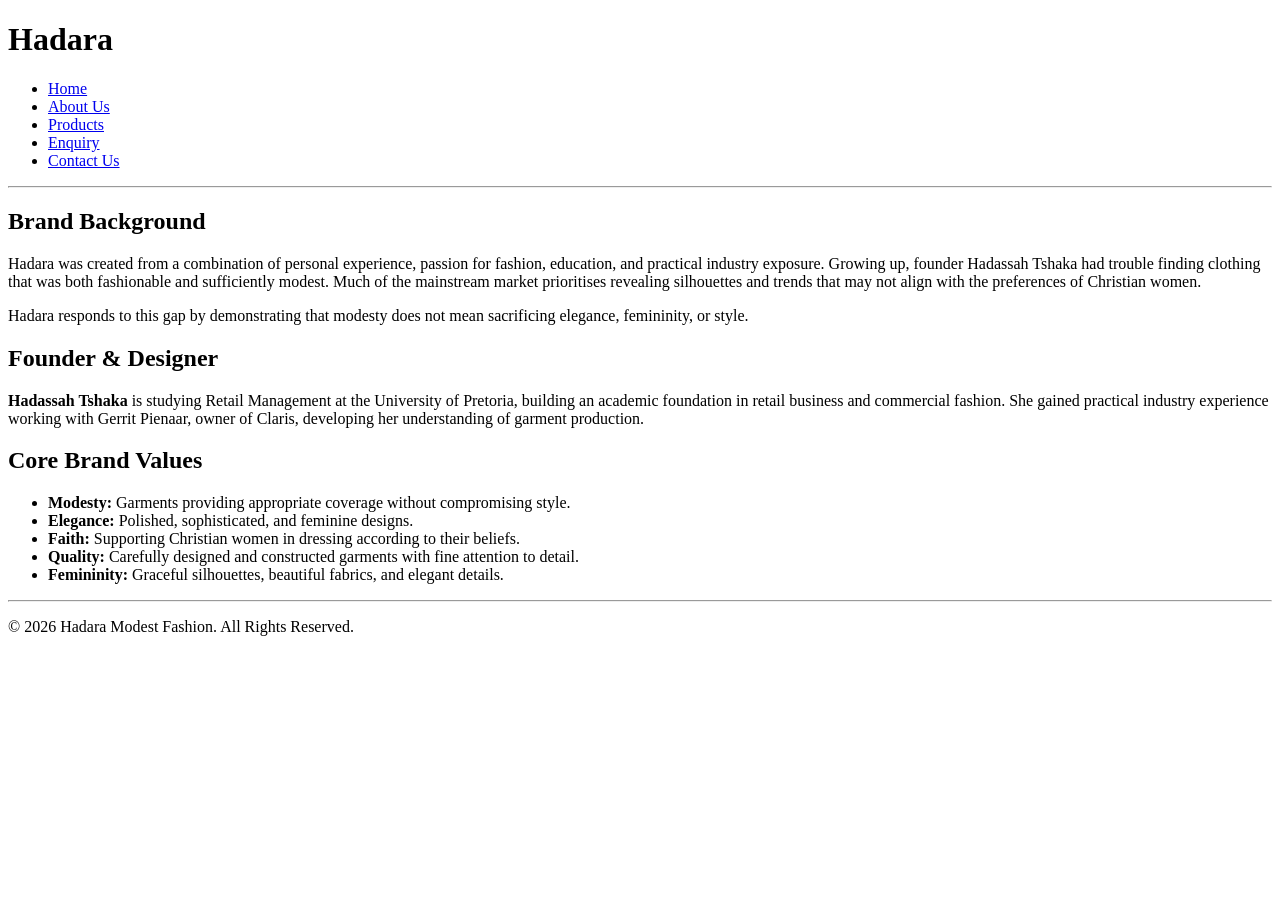
==== about.html @ 48c3c3d2 "Add files via upload" ====
<!DOCTYPE html>
<html lang="en">
<head>
    <meta charset="UTF-8">
    <meta name="viewport" content="width=device-width, initial-scale=1.0">
    <title>Document</title>
</head>
<body>
   <header>
        <h1>Hadara</h1>
        <nav>
            <ul>
                <li><a href="index.html">Home</a></li>
                <li><a href="about.html">About Us</a></li>
                <li><a href="products.html">Products</a></li>
                <li><a href="enquiry.html">Enquiry</a></li>
                <li><a href="contact us.html">Contact Us</a></li>
            </ul>
        </nav>
    </header>

    <hr>

    <main>
        <section>
            <h2>Brand Background</h2>
            <p>Hadara was created from a combination of personal experience, passion for fashion, education, and practical industry exposure. Growing up, founder Hadassah Tshaka had trouble finding clothing that was both fashionable and sufficiently modest. Much of the mainstream market prioritises revealing silhouettes and trends that may not align with the preferences of Christian women.</p>
            <p>Hadara responds to this gap by demonstrating that modesty does not mean sacrificing elegance, femininity, or style.</p>
        </section>

        <section>
            <h2>Founder &amp; Designer</h2>
            <p><strong>Hadassah Tshaka</strong> is studying Retail Management at the University of Pretoria, building an academic foundation in retail business and commercial fashion. She gained practical industry experience working with Gerrit Pienaar, owner of Claris, developing her understanding of garment production.</p>
        </section>

        <section>
            <h2>Core Brand Values</h2>
            <ul>
                <li><strong>Modesty:</strong> Garments providing appropriate coverage without compromising style.</li>
                <li><strong>Elegance:</strong> Polished, sophisticated, and feminine designs.</li>
                <li><strong>Faith:</strong> Supporting Christian women in dressing according to their beliefs.</li>
                <li><strong>Quality:</strong> Carefully designed and constructed garments with fine attention to detail.</li>
                <li><strong>Femininity:</strong> Graceful silhouettes, beautiful fabrics, and elegant details.</li>
            </ul>
        </section>
    </main>

    <hr>

    <footer>
        <p>&copy; 2026 Hadara Modest Fashion. All Rights Reserved.</p>
    </footer>
</body>
</html>
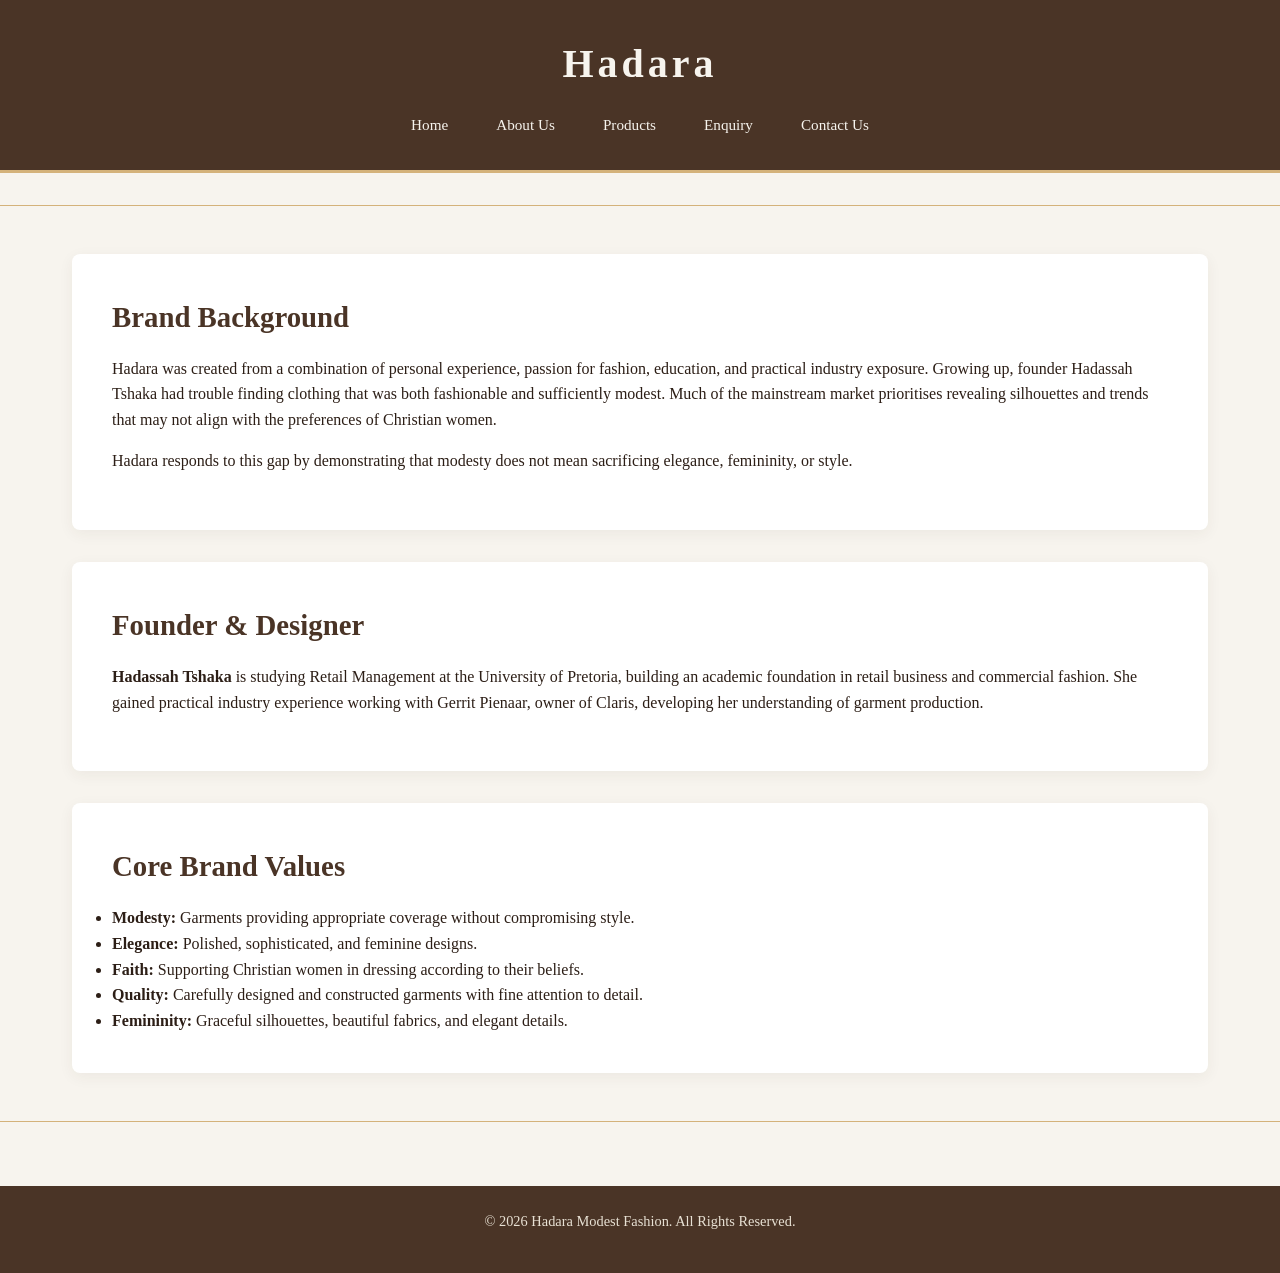
==== commit b033bdf6: "Add files via upload" ====
--- a/about.html
+++ b/about.html
@@ -4,6 +4,7 @@
     <meta charset="UTF-8">
     <meta name="viewport" content="width=device-width, initial-scale=1.0">
     <title>Document</title>
+    <link rel="stylesheet" href="style.css">
 </head>
 <body>
    <header>
--- a/style.css
+++ b/style.css
@@ -0,0 +1,162 @@
+/* ==========================================
+   1. CSS RESET & BASE STYLES
+   ========================================== */
+*, *::before, *::after {
+  box-sizing: border-box;
+  margin: 0;
+  padding: 0;
+}
+
+:root {
+  --deep-brown: #4A3426;
+  --mocha: #7A5A44;
+  --wheat: #D4B27A;
+  --cream: #F7F4EE;
+  --soft-beige: #E8E1D4;
+  --text-dark: #2C1E16;
+  --white: #FFFFFF;
+}
+
+body {
+  font-family: 'Playfair Display', 'Segoe UI', serif;
+  background-color: var(--cream);
+  color: var(--text-dark);
+  line-height: 1.6;
+  font-size: 1rem; /* Using relative rem units */
+}
+
+hr {
+  border: none;
+  height: 1px;
+  background-color: var(--wheat);
+  margin: 2rem 0;
+}
+
+/* ==========================================
+   2. HEADER & NAVIGATION
+   ========================================== */
+header {
+  background-color: var(--deep-brown);
+  color: var(--cream);
+  padding: 2rem 5%;
+  text-align: center;
+  border-bottom: 3px solid var(--wheat);
+}
+
+header h1 {
+  font-size: 2.5rem;
+  letter-spacing: 0.1em;
+  margin-bottom: 1rem;
+}
+
+nav ul {
+  list-style: none;
+  display: flex;
+  justify-content: center;
+  flex-wrap: wrap;
+  gap: 1.5rem;
+}
+
+nav a {
+  color: var(--cream);
+  text-decoration: none;
+  font-weight: 500;
+  font-size: 0.95rem;
+  padding: 0.5rem 0.75rem;
+  border-radius: 4px;
+  transition: background-color 0.3s ease, color 0.3s ease;
+}
+
+nav a:hover, nav a:focus {
+  background-color: var(--mocha);
+  color: var(--wheat);
+}
+
+/* ==========================================
+   3. MULTI-COLUMN LAYOUT (CSS Grid) & BREAKPOINTS
+   ========================================== */
+main {
+  max-width: 1200px;
+  margin: 3rem auto;
+  padding: 0 2rem;
+}
+
+/* Default Desktop/Tablet: Multi-column grid layout */
+.content-grid {
+  display: grid;
+  grid-template-columns: 2fr 1fr; /* Left column wider, right column narrower */
+  gap: 2rem;
+}
+
+.full-width-section {
+  grid-column: 1 / -1;
+}
+
+section {
+  background-color: var(--white);
+  padding: 2.5rem;
+  border-radius: 8px;
+  box-shadow: 0 4px 15px rgba(74, 52, 38, 0.06);
+  margin-bottom: 2rem;
+}
+
+h2 {
+  color: var(--deep-brown);
+  font-size: 1.8rem;
+  margin-bottom: 1rem;
+}
+
+p {
+  margin-bottom: 1rem;
+}
+
+/* Responsive Images using % widths */
+img.responsive-img {
+  width: 100%;
+  height: auto;
+  border-radius: 6px;
+  margin: 1rem 0;
+  border: 1px solid var(--soft-beige);
+}
+
+/* ==========================================
+   4. FOOTER
+   ========================================== */
+footer {
+  background-color: var(--deep-brown);
+  color: var(--soft-beige);
+  text-align: center;
+  padding: 1.5rem;
+  font-size: 0.9rem;
+  margin-top: 4rem;
+}
+
+/* ==========================================
+   5. RESPONSIVE BREAKPOINTS (Mobile & Tablet)
+   ========================================== */
+@media screen and (max-width: 900px) {
+  /* Switches multi-column layout to a single-column layout on smaller screens */
+  .content-grid {
+    grid-template-columns: 1fr;
+  }
+}
+
+@media screen and (max-width: 768px) {
+  header h1 {
+    font-size: 2rem;
+  }
+
+  nav ul {
+    flex-direction: column;
+    gap: 0.75rem;
+  }
+
+  main {
+    padding: 0 1rem;
+    margin: 1.5rem auto;
+  }
+
+  section {
+    padding: 1.5rem;
+  }
+}
